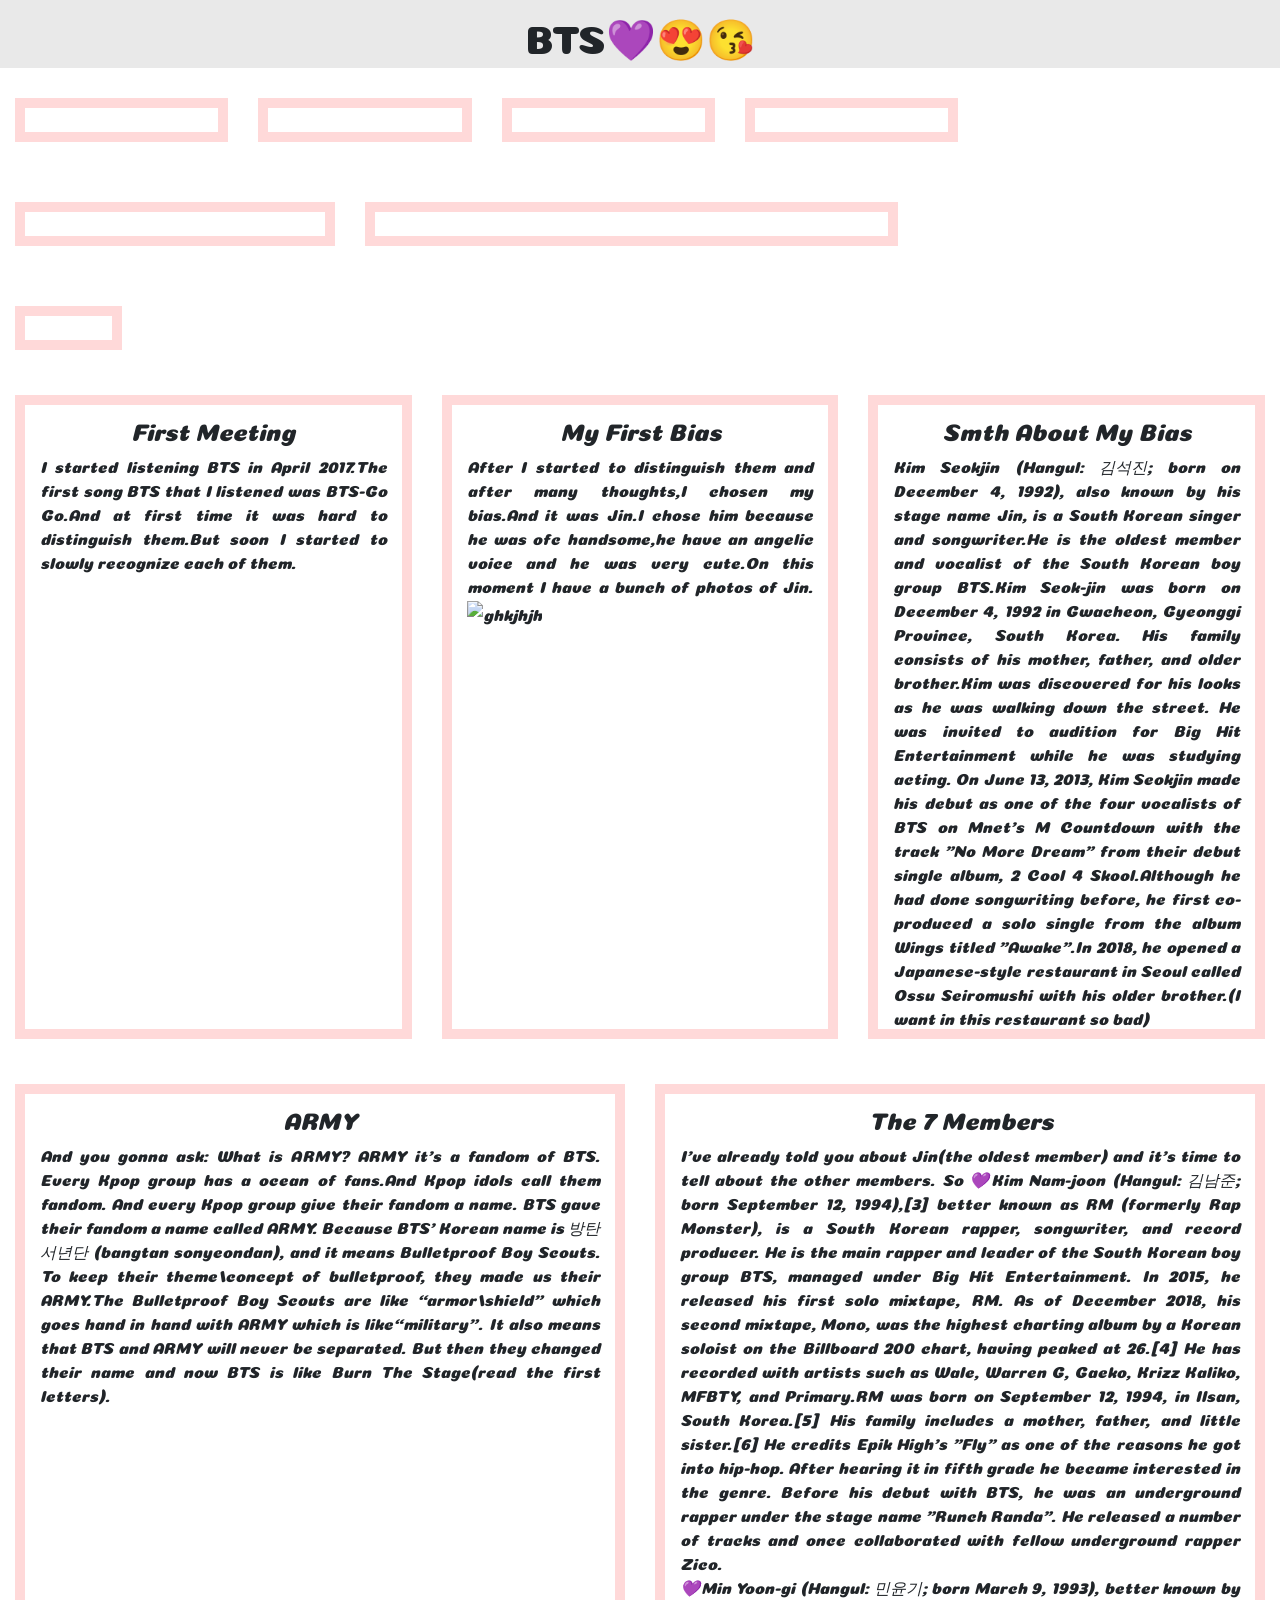
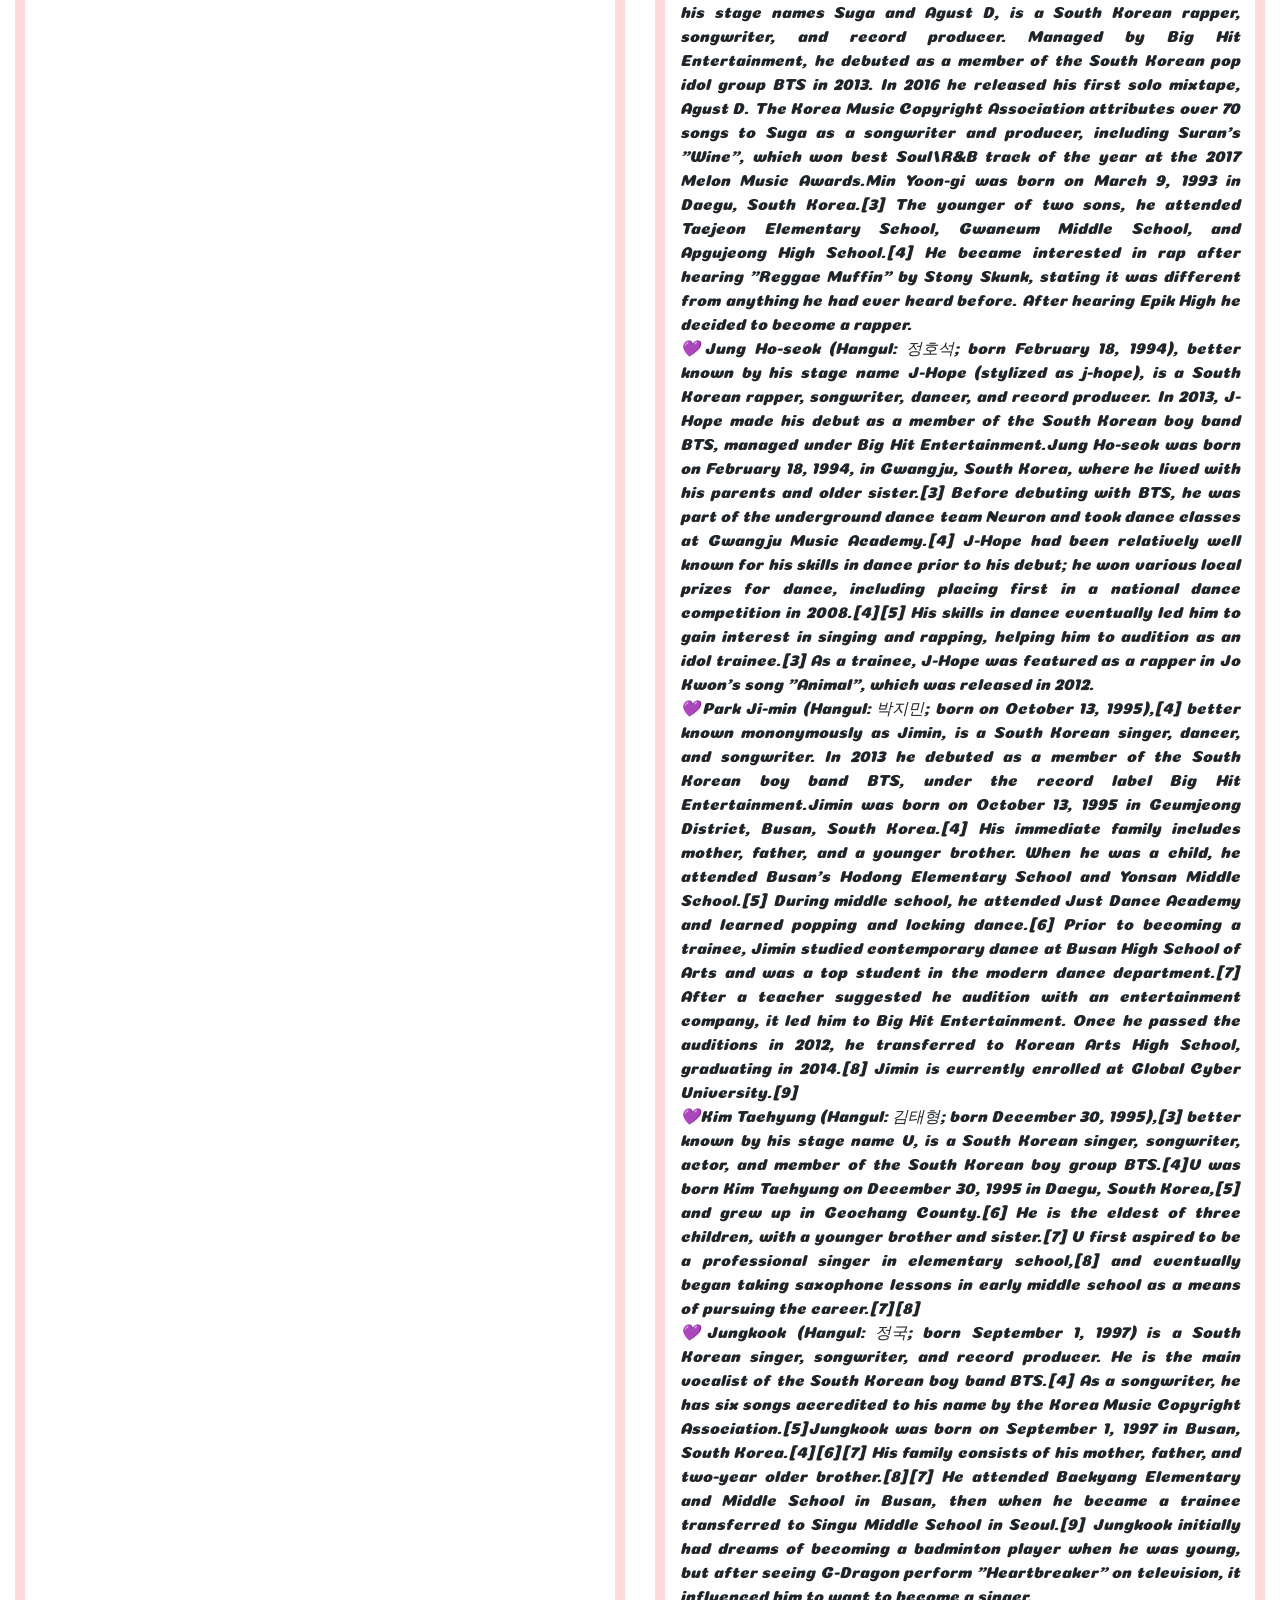
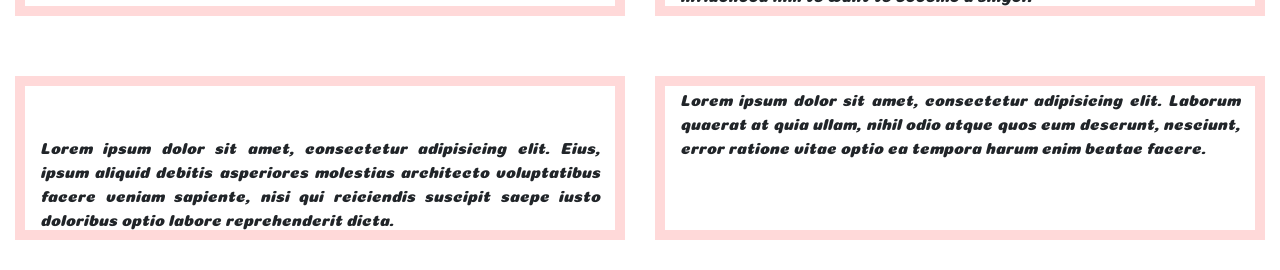
==== index.html @ bb57178a "Second second" ====
<!DOCTYPE html>
<html lang="en">
<head>
	<meta charset="UTF-8">
	<link rel="stylesheet" href="https://maxcdn.bootstrapcdn.com/bootstrap/4.0.0/css/bootstrap.min.css" integrity="sha384-Gn5384xqQ1aoWXA+058RXPxPg6fy4IWvTNh0E263XmFcJlSAwiGgFAW/dAiS6JXm" crossorigin="anonymous">
	<link rel="stylesheet" type="text/css" href="style.css">
	<link href="https://fonts.googleapis.com/css?family=Coiny" rel="stylesheet">
	<meta name="viewport" content="width=device-width, initial-scale=1">
	<title>BTS_2</title>
</head>
	<body>
		<h1 class="Love_Yourself">BTS💜😍😘</h1>
		<div class="1">
		</div>

		<div class="container-fluid em">
			<!-- Тут снизу ГИФКИ! -->
			<div class="row">
				<div class="col-2 bord"><img class="w-100" src="https://i.pinimg.com/originals/07/ad/b3/07adb36631f253369791523488d25466.gif" alt=""></div>
				<div class="col-2 bord"><img src="https://i.pinimg.com/originals/7e/f6/59/7ef6590bad866c02f756092f305c0d59.gif" alt="" class="w-100"></div>
				<div class="col-2 bord"><img src="https://pa1.narvii.com/6596/4c937a110a9d96c78256a8492450c068e0559c32_hq.gif" alt="" class="w-100"></div>
				<div class="col-2 bord"><img src="https://data.whicdn.com/images/310731911/original.gif" alt="" class="w-100"></div>
				<div class="w-100"></div>
				<div class="col-3 bord"><img class="w-100" src="https://media.tenor.com/images/e047ac7436a073f804e3565d9c44497c/tenor.gif" alt=""></div>
				<div class="col-5 bord"><img class="w-100" src="https://media.tenor.com/images/859793ccafffc049fa87785978fd47b4/tenor.gif" alt=""></div>
				<div class="w-100"></div>
				<div class="col-1 bord"><img class="w-100" src="https://media.giphy.com/media/xUA7aYLPlOKwu1xiH6/giphy.gif" alt=""></div>
			</div>
			<!-- Тут ГИФКИ заканчиваются -->

			<div class="row">
				<div class="bord col-sm">
					<h4>First Meeting</h4>
				  I started listening BTS in April 2017.The first song BTS that I listened was BTS-Go Go.And at first time it was hard to distinguish them.But soon I started to slowly recognize each of them.
				<img class="w-100" src="https://upload.wikimedia.org/wikipedia/commons/thumb/0/0d/%E2%80%98LG_Q7_BTS_%EC%97%90%EB%94%94%EC%85%98%E2%80%99_%EC%98%88%EC%95%BD_%ED%8C%90%EB%A7%A4_%EC%8B%9C%EC%9E%91_%2842773472410%29_%28cropped%29.jpg/300px-%E2%80%98LG_Q7_BTS_%EC%97%90%EB%94%94%EC%85%98%E2%80%99_%EC%98%88%EC%95%BD_%ED%8C%90%EB%A7%A4_%EC%8B%9C%EC%9E%91_%2842773472410%29_%28cropped%29.jpg" alt="">
				</div>
				<div class="bord col-sm">
					<h4>My First Bias</h4>
					After I started to distinguish them and after many thoughts,I chosen my bias.And it was Jin.I chose him because he was ofc handsome,he have an angelic voice and he was very cute.On this moment I have a bunch of photos of Jin.
				<img class="w-100" src="https://i.ytimg.com/vi/YuePhzGI2QU/maxresdefault.jpg" alt="ghkjhjh">
				</div>
				<div class="bord col-sm">
					<h4>Smth About My Bias</h4>
					Kim Seokjin (Hangul: 김석진; born on December 4, 1992), also known by his stage name Jin, is a South Korean singer and songwriter.He is the oldest member and vocalist of the South Korean boy group BTS.Kim Seok-jin was born on December 4, 1992 in Gwacheon, Gyeonggi Province, South Korea. His family consists of his mother, father, and older brother.Kim was discovered for his looks as he was walking down the street. He was invited to audition for Big Hit Entertainment while he was studying acting. On June 13, 2013, Kim Seokjin made his debut as one of the four vocalists of BTS on Mnet's M Countdown with the track "No More Dream" from their debut single album, 2 Cool 4 Skool.Although he had done songwriting before, he first co-produced a solo single from the album Wings titled "Awake".In 2018, he opened a Japanese-style restaurant in Seoul called Ossu Seiromushi with his older brother.(I want in this restaurant so bad)
				<img class="w-100" src="https://cdn1.i-scmp.com/sites/default/files/styles/landscape/public/images/methode/2019/01/24/e4006828-1f80-11e9-9b66-f8d7b487d426_image_hires_135904.jpg?itok=qcd9tXi7" alt="">
				</div>
			</div>
			<div class="row">
				<div class="bord col-sm">
					<h4>ARMY</h4>
					And you gonna ask: What is ARMY? ARMY it's a fandom of BTS. Every Kpop group has a ocean of fans.And Kpop idols call them fandom. And every Kpop group give their fandom a name. BTS gave their fandom a name called ARMY. Because BTS' Korean name is 방탄서년단 (bangtan sonyeondan), and it means Bulletproof Boy Scouts.
                    To keep their theme/concept of bulletproof, they made us their ARMY.The Bulletproof Boy Scouts are like “armor/shield” which goes hand in hand with ARMY which is like“military”. It also means that BTS and ARMY will never be separated. But then they changed their name and now BTS is like Burn The Stage(read the first letters).
                    <img  class="w-100" src="https://i.pinimg.com/originals/7b/7f/24/7b7f248802eb3cb0741b8b8fb6c5b8ef.jpg" alt="">
				</div>
				<div class="bord col-sm">
					<h4>The 7 Members</h4>
					I've already told you about Jin(the oldest member) and it's time to tell about the other members. So 💜Kim Nam-joon (Hangul: 김남준; born September 12, 1994),[3] better known as RM (formerly Rap Monster), is a South Korean rapper, songwriter, and record producer. He is the main rapper and leader of the South Korean boy group BTS, managed under Big Hit Entertainment. In 2015, he released his first solo mixtape, RM. As of December 2018, his second mixtape, Mono, was the highest charting album by a Korean soloist on the Billboard 200 chart, having peaked at 26.[4] He has recorded with artists such as Wale, Warren G, Gaeko, Krizz Kaliko, MFBTY, and Primary.RM was born on September 12, 1994, in Ilsan, South Korea.[5] His family includes a mother, father, and little sister.[6] He credits Epik High's "Fly" as one of the reasons he got into hip-hop. After hearing it in fifth grade he became interested in the genre. Before his debut with BTS, he was an underground rapper under the stage name "Runch Randa". He released a number of tracks and once collaborated with fellow underground rapper Zico.
					<br>
					💜Min Yoon-gi (Hangul: 민윤기; born March 9, 1993), better known by his stage names Suga and Agust D, is a South Korean rapper, songwriter, and record producer. Managed by Big Hit Entertainment, he debuted as a member of the South Korean pop idol group BTS in 2013. In 2016 he released his first solo mixtape, Agust D. The Korea Music Copyright Association attributes over 70 songs to Suga as a songwriter and producer, including Suran's "Wine", which won best Soul/R&B track of the year at the 2017 Melon Music Awards.Min Yoon-gi was born on March 9, 1993 in Daegu, South Korea.[3] The younger of two sons, he attended Taejeon Elementary School, Gwaneum Middle School, and Apgujeong High School.[4] He became interested in rap after hearing "Reggae Muffin" by Stony Skunk, stating it was different from anything he had ever heard before. After hearing Epik High he decided to become a rapper.
					<br>
					💜Jung Ho-seok (Hangul: 정호석; born February 18, 1994), better known by his stage name J-Hope (stylized as j-hope), is a South Korean rapper, songwriter, dancer, and record producer. In 2013, J-Hope made his debut as a member of the South Korean boy band BTS, managed under Big Hit Entertainment.Jung Ho-seok was born on February 18, 1994, in Gwangju, South Korea, where he lived with his parents and older sister.[3] Before debuting with BTS, he was part of the underground dance team Neuron and took dance classes at Gwangju Music Academy.[4] J-Hope had been relatively well known for his skills in dance prior to his debut; he won various local prizes for dance, including placing first in a national dance competition in 2008.[4][5] His skills in dance eventually led him to gain interest in singing and rapping, helping him to audition as an idol trainee.[3] As a trainee, J-Hope was featured as a rapper in Jo Kwon's song "Animal", which was released in 2012.
					<br>
					💜Park Ji-min (Hangul: 박지민; born on October 13, 1995),[4] better known mononymously as Jimin, is a South Korean singer, dancer, and songwriter. In 2013 he debuted as a member of the South Korean boy band BTS, under the record label Big Hit Entertainment.Jimin was born on October 13, 1995 in Geumjeong District, Busan, South Korea.[4] His immediate family includes mother, father, and a younger brother. When he was a child, he attended Busan's Hodong Elementary School and Yonsan Middle School.[5] During middle school, he attended Just Dance Academy and learned popping and locking dance.[6] Prior to becoming a trainee, Jimin studied contemporary dance at Busan High School of Arts and was a top student in the modern dance department.[7] After a teacher suggested he audition with an entertainment company, it led him to Big Hit Entertainment. Once he passed the auditions in 2012, he transferred to Korean Arts High School, graduating in 2014.[8] Jimin is currently enrolled at Global Cyber University.[9]
					<br>
					💜Kim Taehyung (Hangul: 김태형; born December 30, 1995),[3] better known by his stage name V, is a South Korean singer, songwriter, actor, and member of the South Korean boy group BTS.[4]V was born Kim Taehyung on December 30, 1995 in Daegu, South Korea,[5] and grew up in Geochang County.[6] He is the eldest of three children, with a younger brother and sister.[7] V first aspired to be a professional singer in elementary school,[8] and eventually began taking saxophone lessons in early middle school as a means of pursuing the career.[7][8]

					<br>
					💜Jungkook (Hangul: 정국; born September 1, 1997) is a South Korean singer, songwriter, and record producer. He is the main vocalist of the South Korean boy band BTS.[4] As a songwriter, he has six songs accredited to his name by the Korea Music Copyright Association.[5]Jungkook was born on September 1, 1997 in Busan, South Korea.[4][6][7] His family consists of his mother, father, and two-year older brother.[8][7] He attended Baekyang Elementary and Middle School in Busan, then when he became a trainee transferred to Singu Middle School in Seoul.[9] Jungkook initially had dreams of becoming a badminton player when he was young, but after seeing G-Dragon perform "Heartbreaker" on television, it influenced him to want to become a singer.

					
				</div>	                                          
				<div class="w-100"></div>
				<div class="bord col-sm">
					<h4></h4>
				Lorem ipsum dolor sit amet, consectetur adipisicing elit. Eius, ipsum aliquid debitis asperiores molestias architecto voluptatibus facere veniam sapiente, nisi qui reiciendis suscipit saepe iusto doloribus optio labore reprehenderit dicta.</div>
				<div class="bord col-sm">Lorem ipsum dolor sit amet, consectetur adipisicing elit. Laborum quaerat at quia ullam, nihil odio atque quos eum deserunt, nesciunt, error ratione vitae optio ea tempora harum enim beatae facere.</div>
			</div>	
		</div>	
	</body>
</html>
---- style.css ----
body {
	font-family: 'Coiny', cursive;
	background-image: url(https://www.billboard.com/files/media/04-BTS-2017-cr-_Big-Hit-Entertainment-billboard-1548.jpg)
}
div {
	margin: 15px 15px 15px 15px;
	text-align: justify;
 }
 .Love_Yourself {
 	text-align: center;
 	background-color: rgba(45, 45, 45, 0.1);
 	padding: 10px; 


 }
h4 {
	text-align: center;
	height: 30px;
	margin-top: 10px;
}

.bord {
	background-color: rgba(255, 255, 255, 25%);
	border-color: rgba(255, 0, 0, 15%);
	border-style: solid;
	border-width: 10px;
	transition: 0.5s;
}

.bord:hover {
	background-color: white;
}
.em {
	font-style: italic;
}
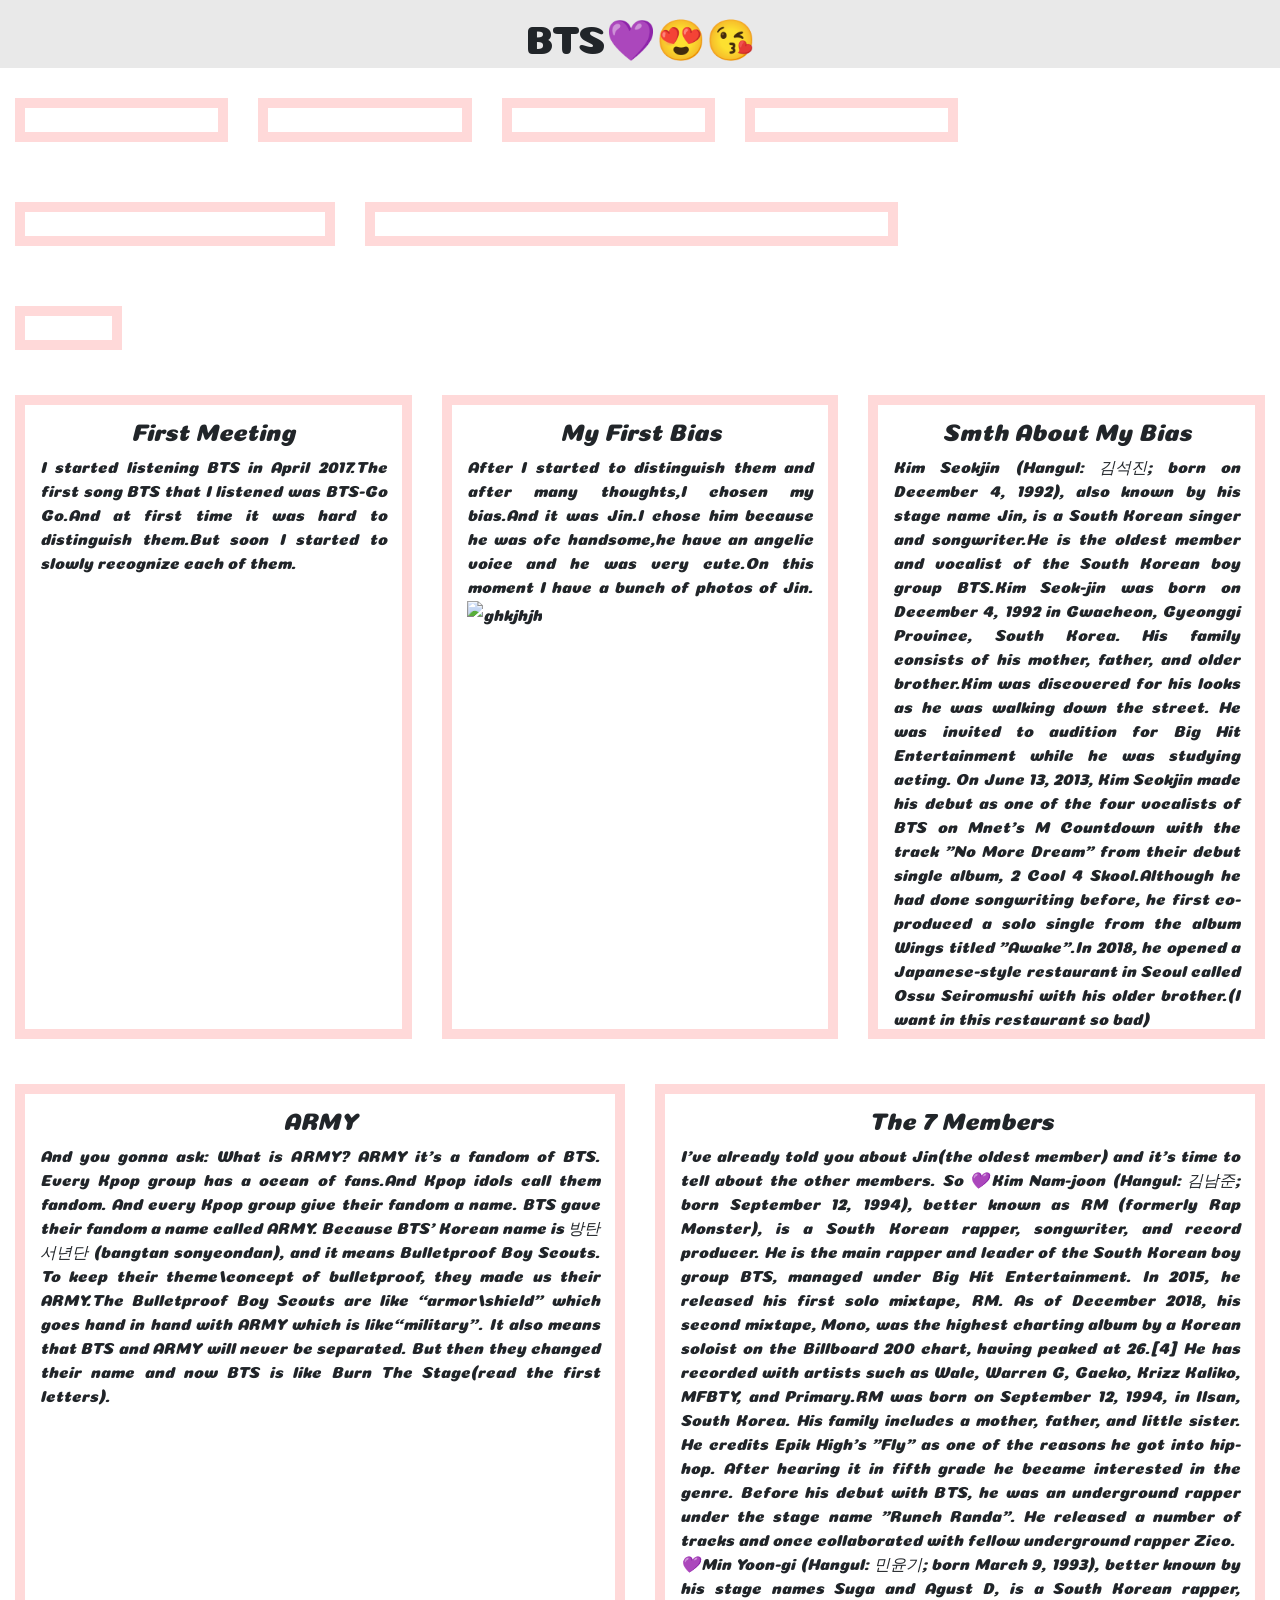
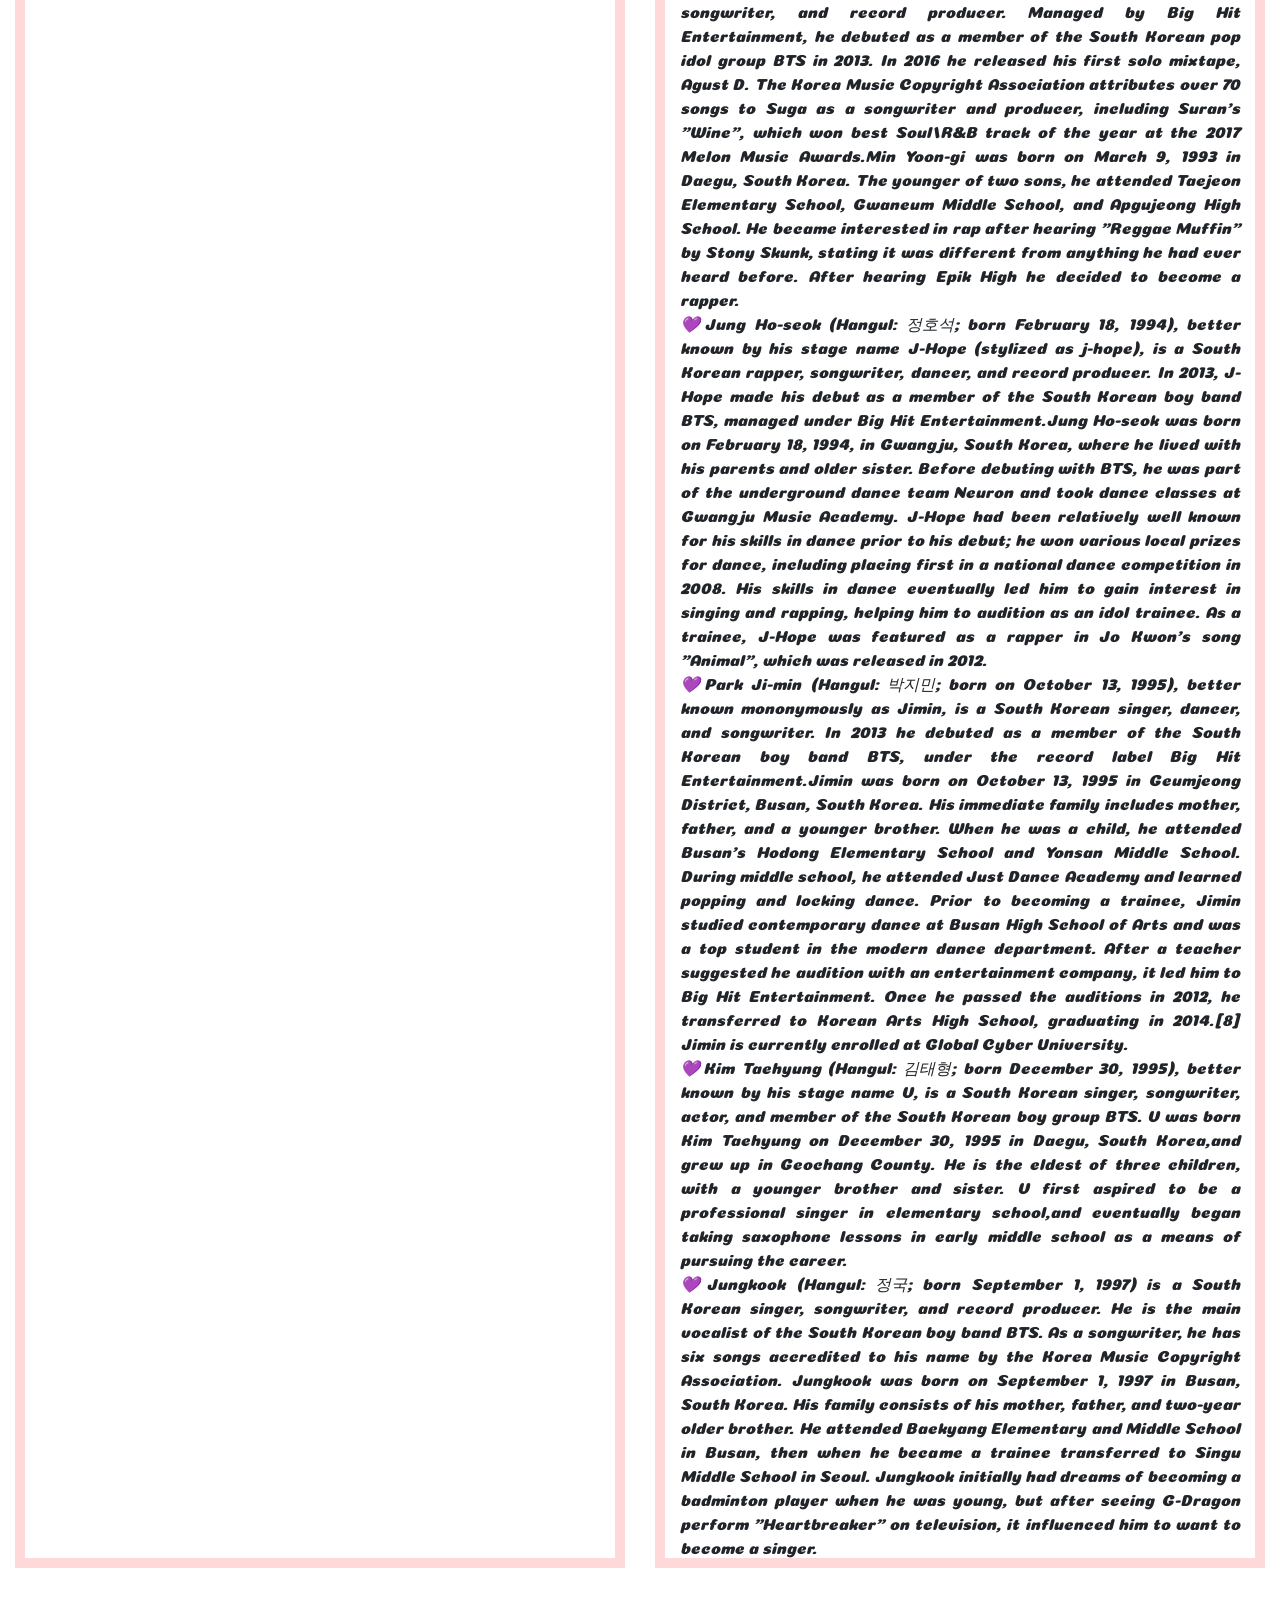
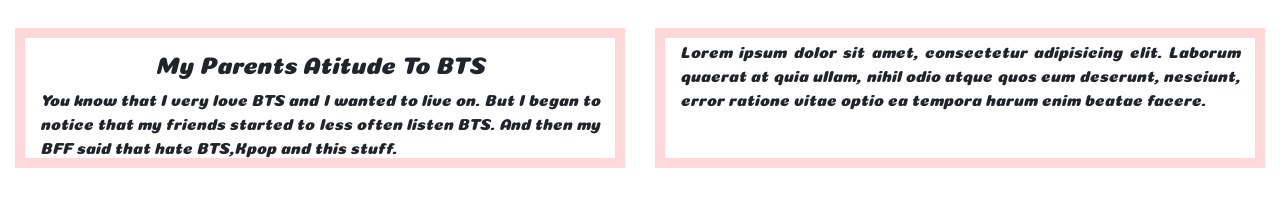
==== commit 956aa88e: "Lorem change to BTS Один из дивов изменен" ====
--- a/index.html
+++ b/index.html
@@ -54,25 +54,26 @@
 				</div>
 				<div class="bord col-sm">
 					<h4>The 7 Members</h4>
-					I've already told you about Jin(the oldest member) and it's time to tell about the other members. So 💜Kim Nam-joon (Hangul: 김남준; born September 12, 1994),[3] better known as RM (formerly Rap Monster), is a South Korean rapper, songwriter, and record producer. He is the main rapper and leader of the South Korean boy group BTS, managed under Big Hit Entertainment. In 2015, he released his first solo mixtape, RM. As of December 2018, his second mixtape, Mono, was the highest charting album by a Korean soloist on the Billboard 200 chart, having peaked at 26.[4] He has recorded with artists such as Wale, Warren G, Gaeko, Krizz Kaliko, MFBTY, and Primary.RM was born on September 12, 1994, in Ilsan, South Korea.[5] His family includes a mother, father, and little sister.[6] He credits Epik High's "Fly" as one of the reasons he got into hip-hop. After hearing it in fifth grade he became interested in the genre. Before his debut with BTS, he was an underground rapper under the stage name "Runch Randa". He released a number of tracks and once collaborated with fellow underground rapper Zico.
+					I've already told you about Jin(the oldest member) and it's time to tell about the other members. So 💜Kim Nam-joon (Hangul: 김남준; born September 12, 1994), better known as RM (formerly Rap Monster), is a South Korean rapper, songwriter, and record producer. He is the main rapper and leader of the South Korean boy group BTS, managed under Big Hit Entertainment. In 2015, he released his first solo mixtape, RM. As of December 2018, his second mixtape, Mono, was the highest charting album by a Korean soloist on the Billboard 200 chart, having peaked at 26.[4] He has recorded with artists such as Wale, Warren G, Gaeko, Krizz Kaliko, MFBTY, and Primary.RM was born on September 12, 1994, in Ilsan, South Korea. His family includes a mother, father, and little sister. He credits Epik High's "Fly" as one of the reasons he got into hip-hop. After hearing it in fifth grade he became interested in the genre. Before his debut with BTS, he was an underground rapper under the stage name "Runch Randa". He released a number of tracks and once collaborated with fellow underground rapper Zico.
 					<br>
-					💜Min Yoon-gi (Hangul: 민윤기; born March 9, 1993), better known by his stage names Suga and Agust D, is a South Korean rapper, songwriter, and record producer. Managed by Big Hit Entertainment, he debuted as a member of the South Korean pop idol group BTS in 2013. In 2016 he released his first solo mixtape, Agust D. The Korea Music Copyright Association attributes over 70 songs to Suga as a songwriter and producer, including Suran's "Wine", which won best Soul/R&B track of the year at the 2017 Melon Music Awards.Min Yoon-gi was born on March 9, 1993 in Daegu, South Korea.[3] The younger of two sons, he attended Taejeon Elementary School, Gwaneum Middle School, and Apgujeong High School.[4] He became interested in rap after hearing "Reggae Muffin" by Stony Skunk, stating it was different from anything he had ever heard before. After hearing Epik High he decided to become a rapper.
+					💜Min Yoon-gi (Hangul: 민윤기; born March 9, 1993), better known by his stage names Suga and Agust D, is a South Korean rapper, songwriter, and record producer. Managed by Big Hit Entertainment, he debuted as a member of the South Korean pop idol group BTS in 2013. In 2016 he released his first solo mixtape, Agust D. The Korea Music Copyright Association attributes over 70 songs to Suga as a songwriter and producer, including Suran's "Wine", which won best Soul/R&B track of the year at the 2017 Melon Music Awards.Min Yoon-gi was born on March 9, 1993 in Daegu, South Korea. The younger of two sons, he attended Taejeon Elementary School, Gwaneum Middle School, and Apgujeong High School. He became interested in rap after hearing "Reggae Muffin" by Stony Skunk, stating it was different from anything he had ever heard before. After hearing Epik High he decided to become a rapper.
 					<br>
-					💜Jung Ho-seok (Hangul: 정호석; born February 18, 1994), better known by his stage name J-Hope (stylized as j-hope), is a South Korean rapper, songwriter, dancer, and record producer. In 2013, J-Hope made his debut as a member of the South Korean boy band BTS, managed under Big Hit Entertainment.Jung Ho-seok was born on February 18, 1994, in Gwangju, South Korea, where he lived with his parents and older sister.[3] Before debuting with BTS, he was part of the underground dance team Neuron and took dance classes at Gwangju Music Academy.[4] J-Hope had been relatively well known for his skills in dance prior to his debut; he won various local prizes for dance, including placing first in a national dance competition in 2008.[4][5] His skills in dance eventually led him to gain interest in singing and rapping, helping him to audition as an idol trainee.[3] As a trainee, J-Hope was featured as a rapper in Jo Kwon's song "Animal", which was released in 2012.
+					💜Jung Ho-seok (Hangul: 정호석; born February 18, 1994), better known by his stage name J-Hope (stylized as j-hope), is a South Korean rapper, songwriter, dancer, and record producer. In 2013, J-Hope made his debut as a member of the South Korean boy band BTS, managed under Big Hit Entertainment.Jung Ho-seok was born on February 18, 1994, in Gwangju, South Korea, where he lived with his parents and older sister. Before debuting with BTS, he was part of the underground dance team Neuron and took dance classes at Gwangju Music Academy. J-Hope had been relatively well known for his skills in dance prior to his debut; he won various local prizes for dance, including placing first in a national dance competition in 2008. His skills in dance eventually led him to gain interest in singing and rapping, helping him to audition as an idol trainee. As a trainee, J-Hope was featured as a rapper in Jo Kwon's song "Animal", which was released in 2012.
 					<br>
-					💜Park Ji-min (Hangul: 박지민; born on October 13, 1995),[4] better known mononymously as Jimin, is a South Korean singer, dancer, and songwriter. In 2013 he debuted as a member of the South Korean boy band BTS, under the record label Big Hit Entertainment.Jimin was born on October 13, 1995 in Geumjeong District, Busan, South Korea.[4] His immediate family includes mother, father, and a younger brother. When he was a child, he attended Busan's Hodong Elementary School and Yonsan Middle School.[5] During middle school, he attended Just Dance Academy and learned popping and locking dance.[6] Prior to becoming a trainee, Jimin studied contemporary dance at Busan High School of Arts and was a top student in the modern dance department.[7] After a teacher suggested he audition with an entertainment company, it led him to Big Hit Entertainment. Once he passed the auditions in 2012, he transferred to Korean Arts High School, graduating in 2014.[8] Jimin is currently enrolled at Global Cyber University.[9]
+					💜Park Ji-min (Hangul: 박지민; born on October 13, 1995), better known mononymously as Jimin, is a South Korean singer, dancer, and songwriter. In 2013 he debuted as a member of the South Korean boy band BTS, under the record label Big Hit Entertainment.Jimin was born on October 13, 1995 in Geumjeong District, Busan, South Korea. His immediate family includes mother, father, and a younger brother. When he was a child, he attended Busan's Hodong Elementary School and Yonsan Middle School. During middle school, he attended Just Dance Academy and learned popping and locking dance. Prior to becoming a trainee, Jimin studied contemporary dance at Busan High School of Arts and was a top student in the modern dance department. After a teacher suggested he audition with an entertainment company, it led him to Big Hit Entertainment. Once he passed the auditions in 2012, he transferred to Korean Arts High School, graduating in 2014.[8] Jimin is currently enrolled at Global Cyber University.
 					<br>
-					💜Kim Taehyung (Hangul: 김태형; born December 30, 1995),[3] better known by his stage name V, is a South Korean singer, songwriter, actor, and member of the South Korean boy group BTS.[4]V was born Kim Taehyung on December 30, 1995 in Daegu, South Korea,[5] and grew up in Geochang County.[6] He is the eldest of three children, with a younger brother and sister.[7] V first aspired to be a professional singer in elementary school,[8] and eventually began taking saxophone lessons in early middle school as a means of pursuing the career.[7][8]
+					💜Kim Taehyung (Hangul: 김태형; born December 30, 1995), better known by his stage name V, is a South Korean singer, songwriter, actor, and member of the South Korean boy group BTS. V was born Kim Taehyung on December 30, 1995 in Daegu, South Korea,and grew up in Geochang County. He is the eldest of three children, with a younger brother and sister. V first aspired to be a professional singer in elementary school,and eventually began taking saxophone lessons in early middle school as a means of pursuing the career.
 
 					<br>
-					💜Jungkook (Hangul: 정국; born September 1, 1997) is a South Korean singer, songwriter, and record producer. He is the main vocalist of the South Korean boy band BTS.[4] As a songwriter, he has six songs accredited to his name by the Korea Music Copyright Association.[5]Jungkook was born on September 1, 1997 in Busan, South Korea.[4][6][7] His family consists of his mother, father, and two-year older brother.[8][7] He attended Baekyang Elementary and Middle School in Busan, then when he became a trainee transferred to Singu Middle School in Seoul.[9] Jungkook initially had dreams of becoming a badminton player when he was young, but after seeing G-Dragon perform "Heartbreaker" on television, it influenced him to want to become a singer.
+					💜Jungkook (Hangul: 정국; born September 1, 1997) is a South Korean singer, songwriter, and record producer. He is the main vocalist of the South Korean boy band BTS. As a songwriter, he has six songs accredited to his name by the Korea Music Copyright Association. Jungkook was born on September 1, 1997 in Busan, South Korea. His family consists of his mother, father, and two-year older brother. He attended Baekyang Elementary and Middle School in Busan, then when he became a trainee transferred to Singu Middle School in Seoul. Jungkook initially had dreams of becoming a badminton player when he was young, but after seeing G-Dragon perform "Heartbreaker" on television, it influenced him to want to become a singer.
 
 					
 				</div>	                                          
 				<div class="w-100"></div>
 				<div class="bord col-sm">
-					<h4></h4>
-				Lorem ipsum dolor sit amet, consectetur adipisicing elit. Eius, ipsum aliquid debitis asperiores molestias architecto voluptatibus facere veniam sapiente, nisi qui reiciendis suscipit saepe iusto doloribus optio labore reprehenderit dicta.</div>
+					<h4>My Parents Atitude To BTS</h4>
+					You know that I very love BTS and I wanted to live on. But I began to notice that my friends started to less often listen BTS. And then my BFF said that hate BTS,Kpop and this stuff. 
+				</div>
 				<div class="bord col-sm">Lorem ipsum dolor sit amet, consectetur adipisicing elit. Laborum quaerat at quia ullam, nihil odio atque quos eum deserunt, nesciunt, error ratione vitae optio ea tempora harum enim beatae facere.</div>
 			</div>	
 		</div>	
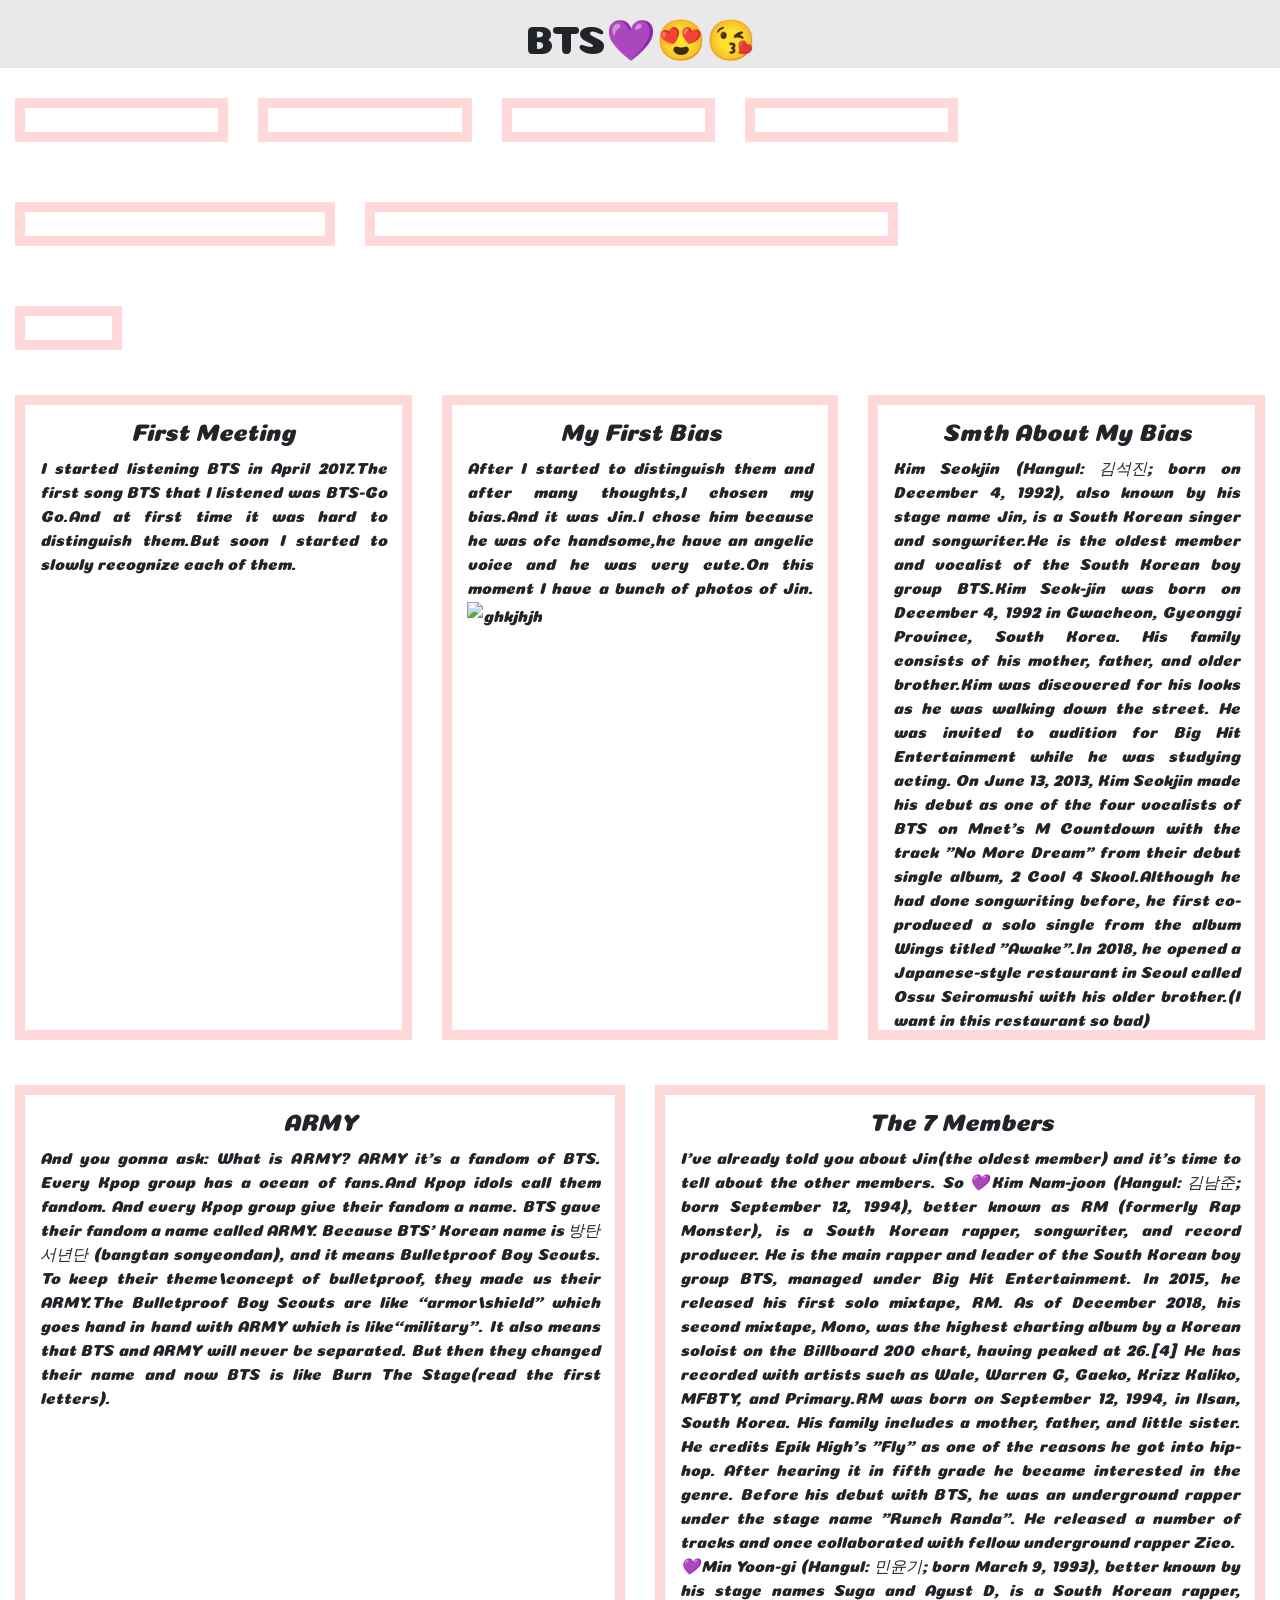
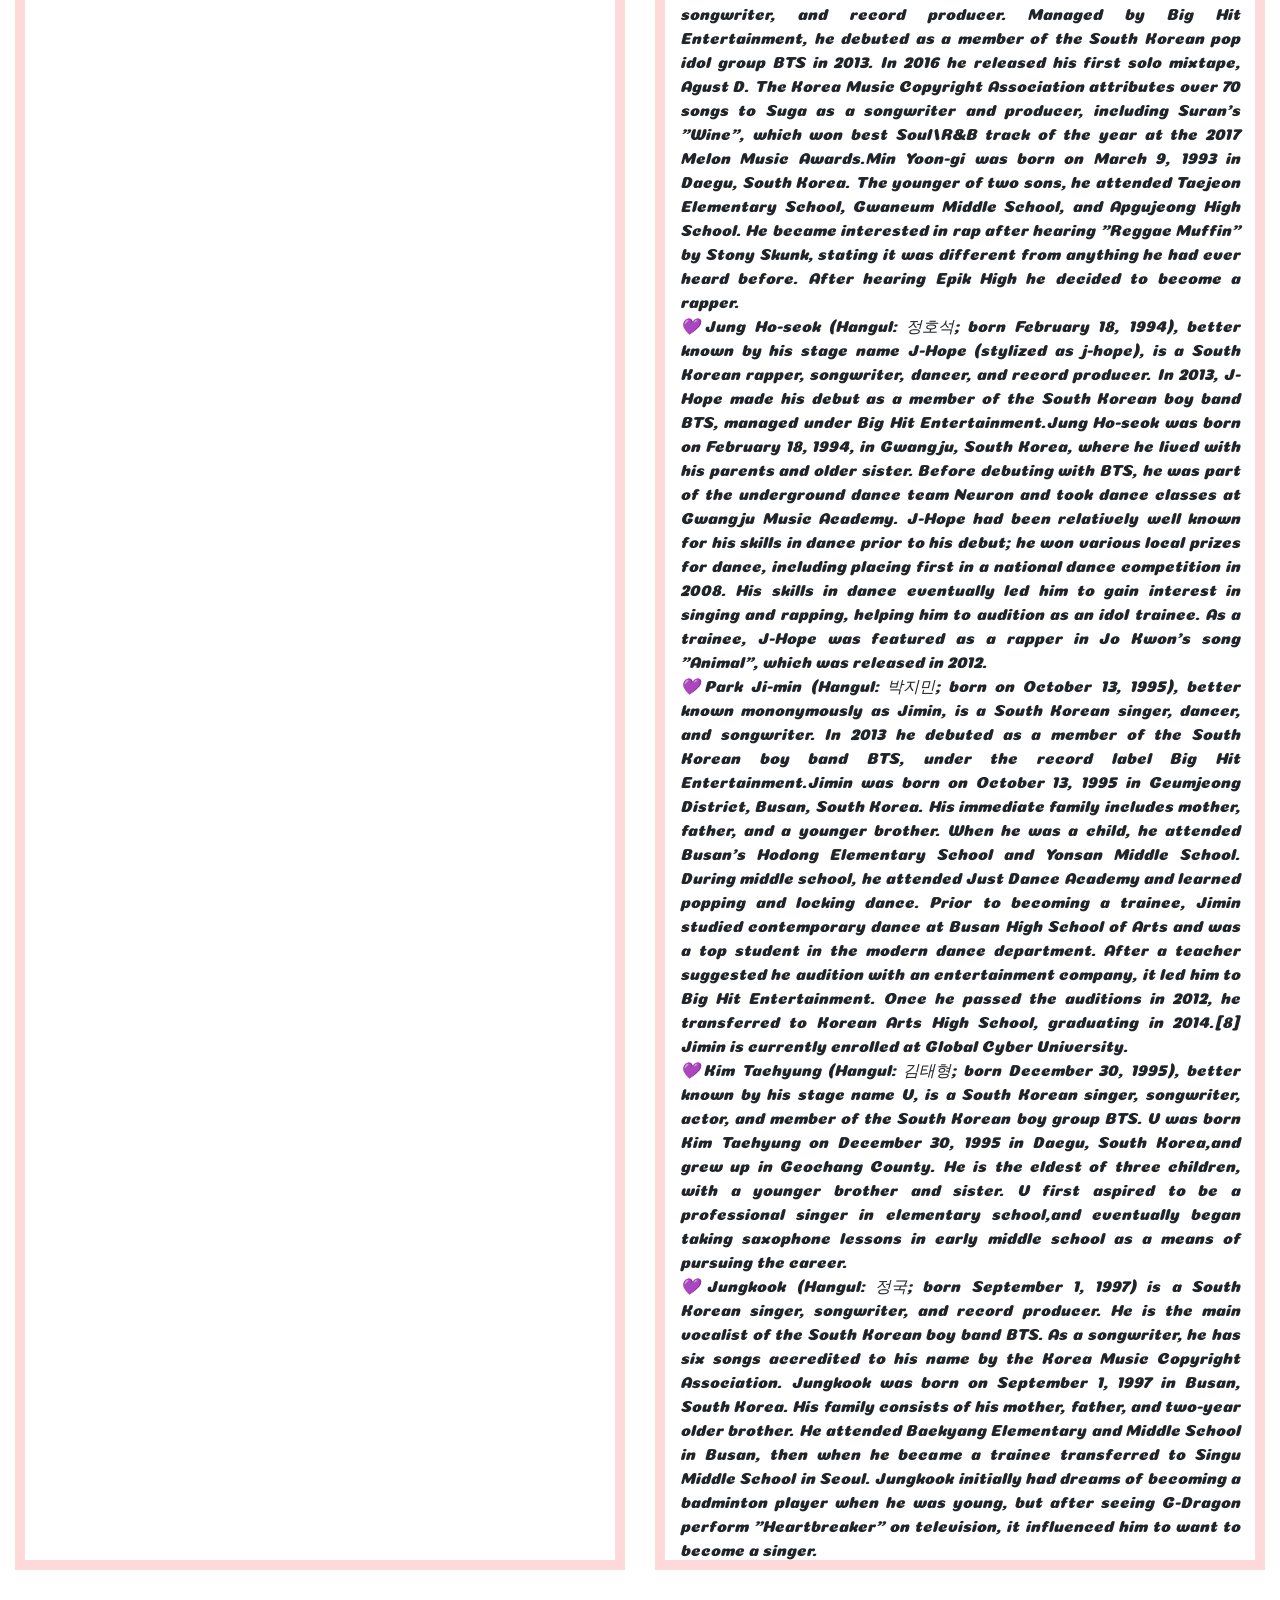
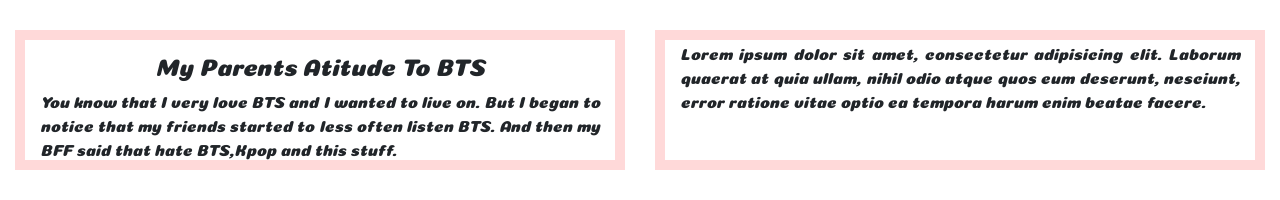
==== commit 5d603b63: "Added col-md" ====
--- a/index.html
+++ b/index.html
@@ -29,30 +29,30 @@
 			<!-- Тут ГИФКИ заканчиваются -->
 
 			<div class="row">
-				<div class="bord col-sm">
+				<div class="bord col-md">
 					<h4>First Meeting</h4>
 				  I started listening BTS in April 2017.The first song BTS that I listened was BTS-Go Go.And at first time it was hard to distinguish them.But soon I started to slowly recognize each of them.
 				<img class="w-100" src="https://upload.wikimedia.org/wikipedia/commons/thumb/0/0d/%E2%80%98LG_Q7_BTS_%EC%97%90%EB%94%94%EC%85%98%E2%80%99_%EC%98%88%EC%95%BD_%ED%8C%90%EB%A7%A4_%EC%8B%9C%EC%9E%91_%2842773472410%29_%28cropped%29.jpg/300px-%E2%80%98LG_Q7_BTS_%EC%97%90%EB%94%94%EC%85%98%E2%80%99_%EC%98%88%EC%95%BD_%ED%8C%90%EB%A7%A4_%EC%8B%9C%EC%9E%91_%2842773472410%29_%28cropped%29.jpg" alt="">
 				</div>
-				<div class="bord col-sm">
+				<div class="bord col-md">
 					<h4>My First Bias</h4>
 					After I started to distinguish them and after many thoughts,I chosen my bias.And it was Jin.I chose him because he was ofc handsome,he have an angelic voice and he was very cute.On this moment I have a bunch of photos of Jin.
 				<img class="w-100" src="https://i.ytimg.com/vi/YuePhzGI2QU/maxresdefault.jpg" alt="ghkjhjh">
 				</div>
-				<div class="bord col-sm">
+				<div class="bord col-md">
 					<h4>Smth About My Bias</h4>
 					Kim Seokjin (Hangul: 김석진; born on December 4, 1992), also known by his stage name Jin, is a South Korean singer and songwriter.He is the oldest member and vocalist of the South Korean boy group BTS.Kim Seok-jin was born on December 4, 1992 in Gwacheon, Gyeonggi Province, South Korea. His family consists of his mother, father, and older brother.Kim was discovered for his looks as he was walking down the street. He was invited to audition for Big Hit Entertainment while he was studying acting. On June 13, 2013, Kim Seokjin made his debut as one of the four vocalists of BTS on Mnet's M Countdown with the track "No More Dream" from their debut single album, 2 Cool 4 Skool.Although he had done songwriting before, he first co-produced a solo single from the album Wings titled "Awake".In 2018, he opened a Japanese-style restaurant in Seoul called Ossu Seiromushi with his older brother.(I want in this restaurant so bad)
 				<img class="w-100" src="https://cdn1.i-scmp.com/sites/default/files/styles/landscape/public/images/methode/2019/01/24/e4006828-1f80-11e9-9b66-f8d7b487d426_image_hires_135904.jpg?itok=qcd9tXi7" alt="">
 				</div>
 			</div>
 			<div class="row">
-				<div class="bord col-sm">
+				<div class="bord col-md">
 					<h4>ARMY</h4>
 					And you gonna ask: What is ARMY? ARMY it's a fandom of BTS. Every Kpop group has a ocean of fans.And Kpop idols call them fandom. And every Kpop group give their fandom a name. BTS gave their fandom a name called ARMY. Because BTS' Korean name is 방탄서년단 (bangtan sonyeondan), and it means Bulletproof Boy Scouts.
                     To keep their theme/concept of bulletproof, they made us their ARMY.The Bulletproof Boy Scouts are like “armor/shield” which goes hand in hand with ARMY which is like“military”. It also means that BTS and ARMY will never be separated. But then they changed their name and now BTS is like Burn The Stage(read the first letters).
                     <img  class="w-100" src="https://i.pinimg.com/originals/7b/7f/24/7b7f248802eb3cb0741b8b8fb6c5b8ef.jpg" alt="">
 				</div>
-				<div class="bord col-sm">
+				<div class="bord col-md">
 					<h4>The 7 Members</h4>
 					I've already told you about Jin(the oldest member) and it's time to tell about the other members. So 💜Kim Nam-joon (Hangul: 김남준; born September 12, 1994), better known as RM (formerly Rap Monster), is a South Korean rapper, songwriter, and record producer. He is the main rapper and leader of the South Korean boy group BTS, managed under Big Hit Entertainment. In 2015, he released his first solo mixtape, RM. As of December 2018, his second mixtape, Mono, was the highest charting album by a Korean soloist on the Billboard 200 chart, having peaked at 26.[4] He has recorded with artists such as Wale, Warren G, Gaeko, Krizz Kaliko, MFBTY, and Primary.RM was born on September 12, 1994, in Ilsan, South Korea. His family includes a mother, father, and little sister. He credits Epik High's "Fly" as one of the reasons he got into hip-hop. After hearing it in fifth grade he became interested in the genre. Before his debut with BTS, he was an underground rapper under the stage name "Runch Randa". He released a number of tracks and once collaborated with fellow underground rapper Zico.
 					<br>
@@ -70,11 +70,11 @@
 					
 				</div>	                                          
 				<div class="w-100"></div>
-				<div class="bord col-sm">
+				<div class="bord col-md">
 					<h4>My Parents Atitude To BTS</h4>
 					You know that I very love BTS and I wanted to live on. But I began to notice that my friends started to less often listen BTS. And then my BFF said that hate BTS,Kpop and this stuff. 
 				</div>
-				<div class="bord col-sm">Lorem ipsum dolor sit amet, consectetur adipisicing elit. Laborum quaerat at quia ullam, nihil odio atque quos eum deserunt, nesciunt, error ratione vitae optio ea tempora harum enim beatae facere.</div>
+				<div class="bord col-md">Lorem ipsum dolor sit amet, consectetur adipisicing elit. Laborum quaerat at quia ullam, nihil odio atque quos eum deserunt, nesciunt, error ratione vitae optio ea tempora harum enim beatae facere.</div>
 			</div>	
 		</div>	
 	</body>
--- a/style.css
+++ b/style.css
@@ -1,3 +1,7 @@
+html {
+  touch-action: auto;
+}
+
 body {
 	font-family: 'Coiny', cursive;
 	background-image: url(https://www.billboard.com/files/media/04-BTS-2017-cr-_Big-Hit-Entertainment-billboard-1548.jpg)
@@ -5,6 +9,9 @@
 div {
 	margin: 15px 15px 15px 15px;
 	text-align: justify;
+	html {
+  touch-action: manipulation;
+}
  }
  .Love_Yourself {
  	text-align: center;
@@ -14,9 +21,8 @@
 
  }
 h4 {
-	text-align: center;
-	height: 30px;
-	margin-top: 10px;
+	text-align: center;	margin-top: 10px;
+	margin-bottom: 10px;
 }
 
 .bord {
